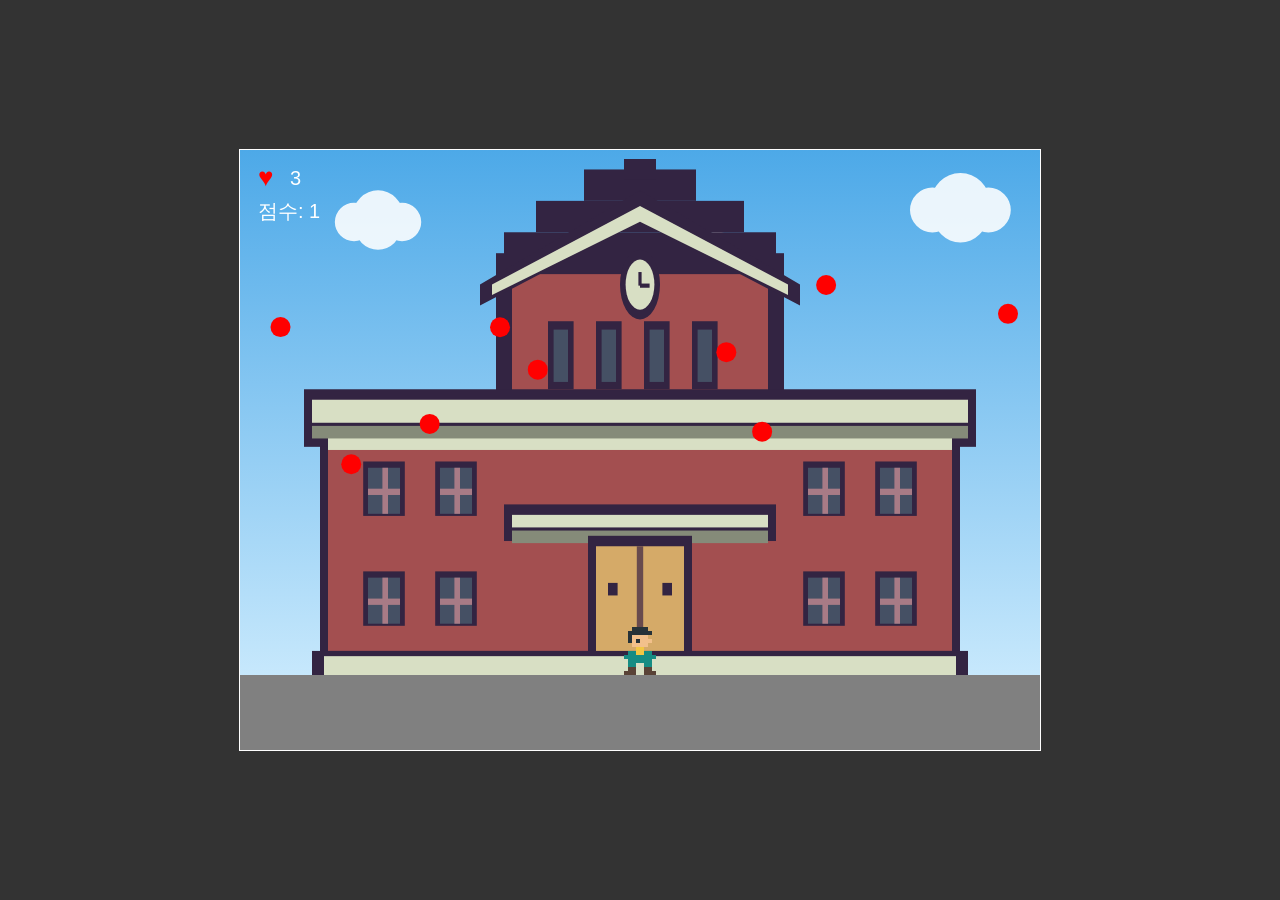
==== index.html @ 56648209 "충돌 확인" ====
<!doctype html>
<html lang="ko">
  <head>
    <meta charset="UTF-8">
    <meta name="viewport" content="width=device-width, initial-scale=1">
    <title>과제 피하기</title>
    <link rel="stylesheet" href="style.css">
    <script src="script.js?v=20261105b" defer></script>
  </head>
  <body>
    <canvas id="game" width="800" height="600"></canvas>
  </body>
</html>
---- style.css ----
body {
  min-height: 100vh;
  margin: 0;
  display: grid;
  place-items: center;
  background: #333;
}

canvas {
  box-sizing: border-box;
  width: min(802px, calc(100vw - 2px), calc((100vh - 2px) * 4 / 3));
  height: auto;
  aspect-ratio: 4 / 3;
  border: 1px solid white;
}
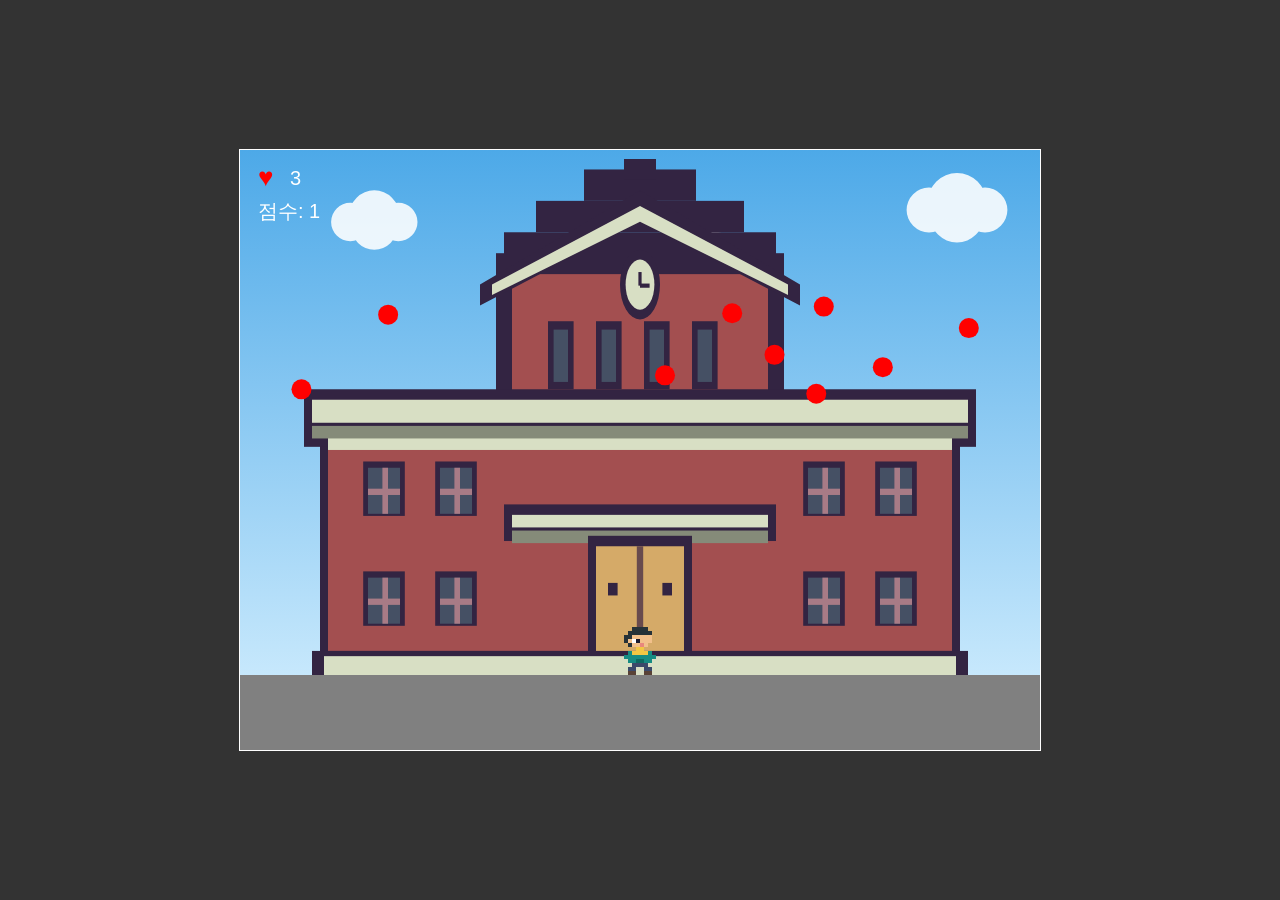
==== commit 7ac6bdb1: "캐릭터 변경" ====
--- a/index.html
+++ b/index.html
@@ -5,7 +5,7 @@
     <meta name="viewport" content="width=device-width, initial-scale=1">
     <title>과제 피하기</title>
     <link rel="stylesheet" href="style.css">
-    <script src="script.js?v=20261105b" defer></script>
+    <script src="script.js?v=20261112b" defer></script>
   </head>
   <body>
     <canvas id="game" width="800" height="600"></canvas>
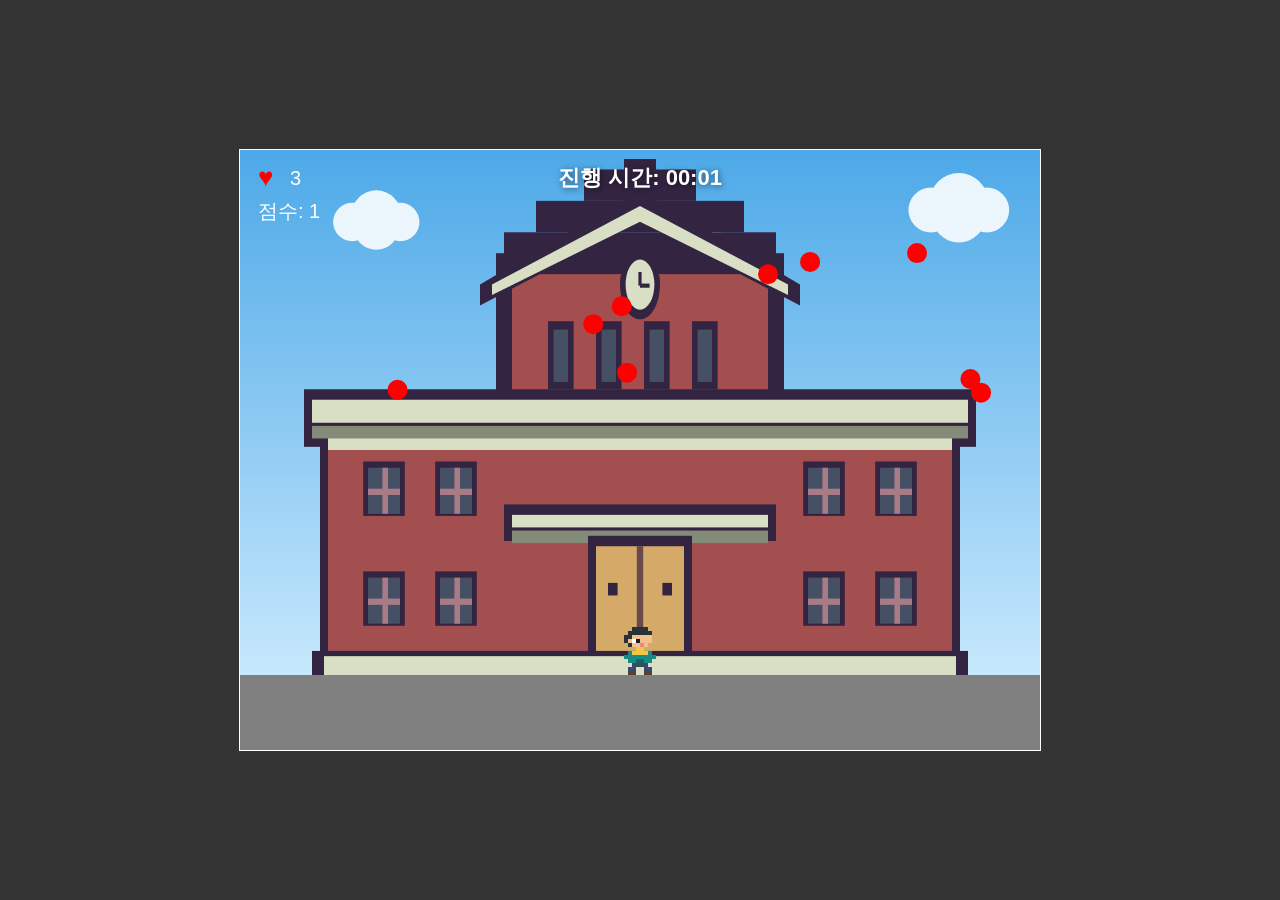
==== commit 6454fb1b: "보호막, 새 장애물 생성, 점수 매커니즘 변경" ====
--- a/index.html
+++ b/index.html
@@ -5,7 +5,7 @@
     <meta name="viewport" content="width=device-width, initial-scale=1">
     <title>과제 피하기</title>
     <link rel="stylesheet" href="style.css">
-    <script src="script.js?v=20261112b" defer></script>
+    <script src="script.js?v=20261112j" defer></script>
   </head>
   <body>
     <canvas id="game" width="800" height="600"></canvas>
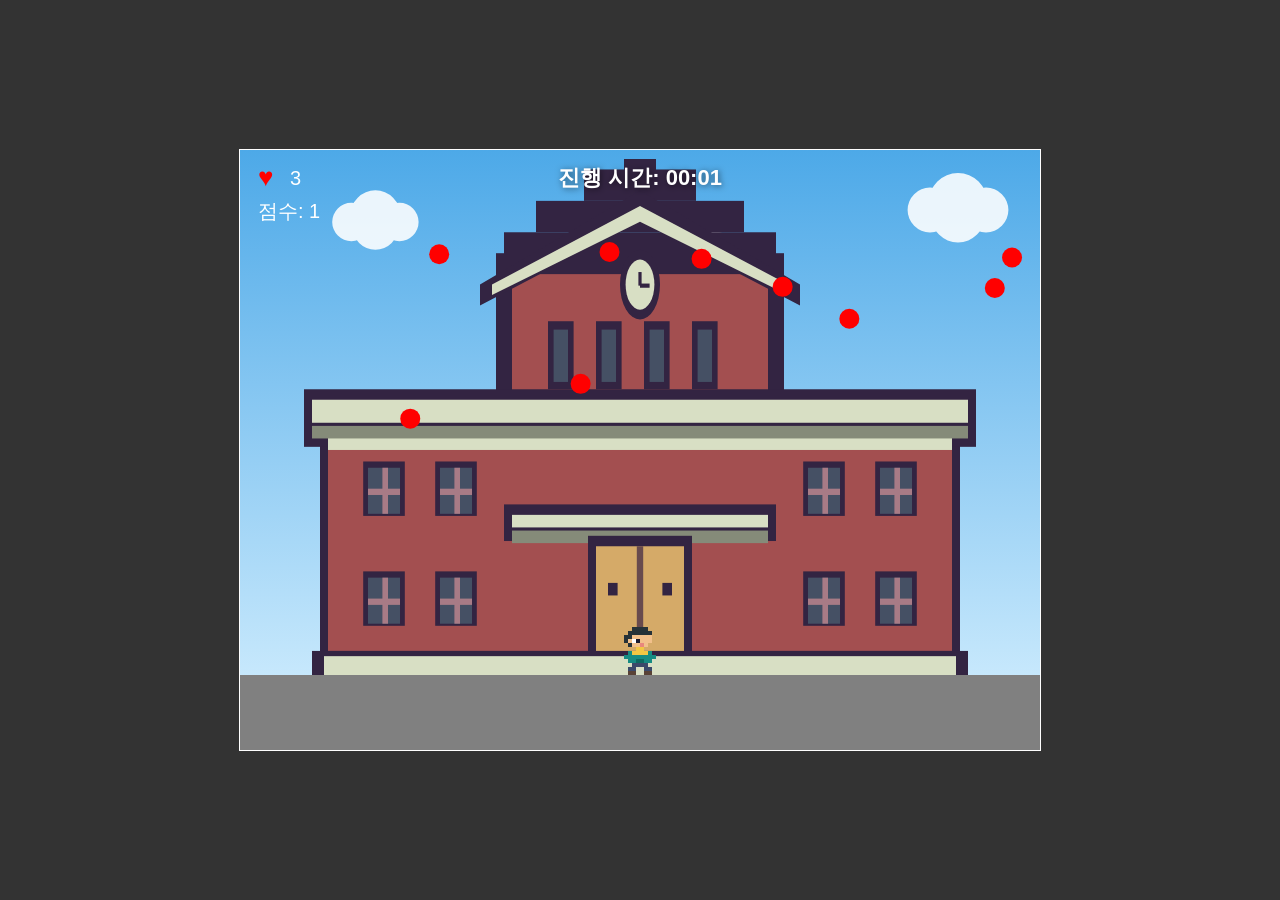
==== commit ceabd884: "디버깅 기록 업뎃" ====
--- a/index.html
+++ b/index.html
@@ -5,7 +5,7 @@
     <meta name="viewport" content="width=device-width, initial-scale=1">
     <title>과제 피하기</title>
     <link rel="stylesheet" href="style.css">
-    <script src="script.js?v=20261112j" defer></script>
+    <script src="script.js?v=20261112l" defer></script>
   </head>
   <body>
     <canvas id="game" width="800" height="600"></canvas>
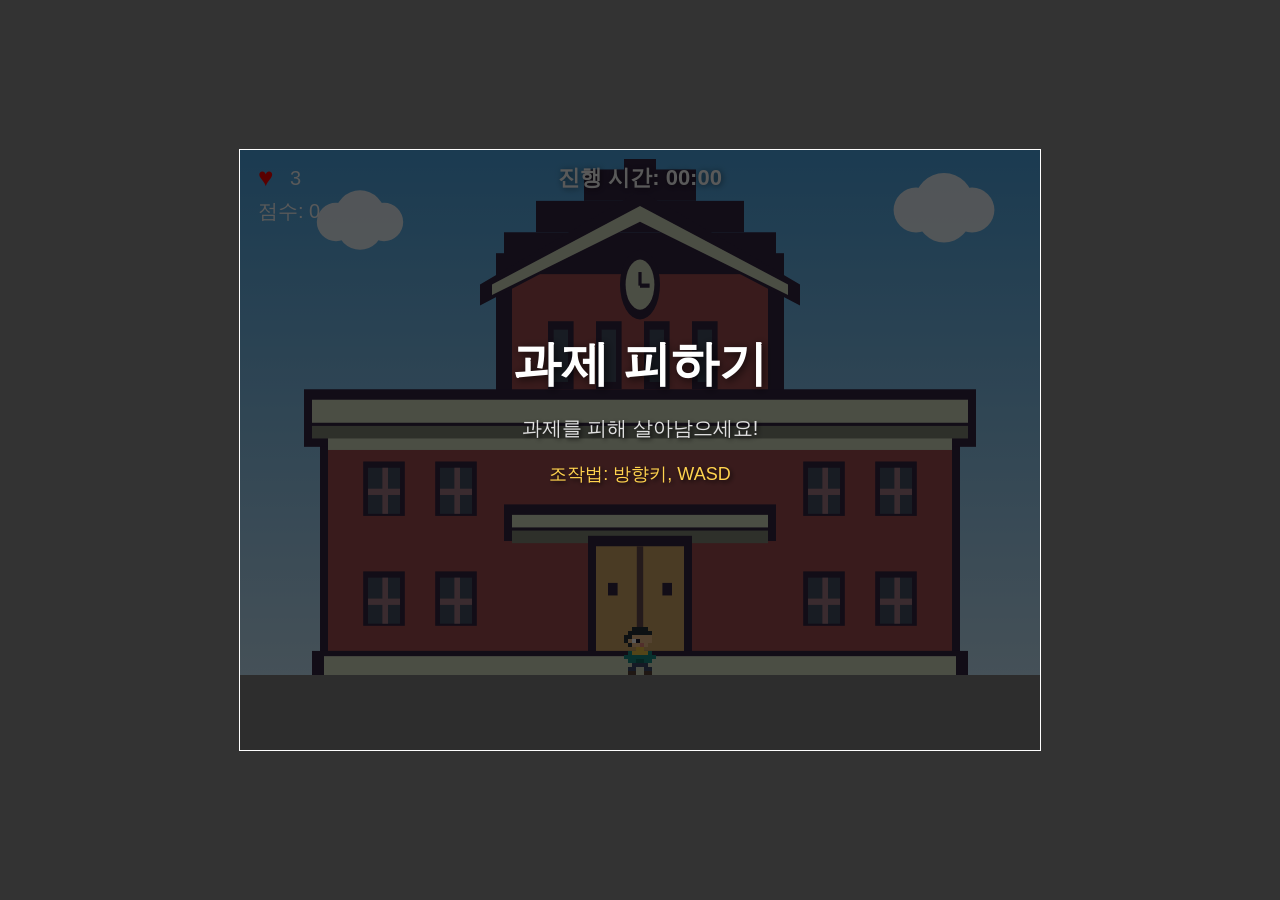
==== commit 54fcba60: "시작화면 생성" ====
--- a/index.html
+++ b/index.html
@@ -5,7 +5,7 @@
     <meta name="viewport" content="width=device-width, initial-scale=1">
     <title>과제 피하기</title>
     <link rel="stylesheet" href="style.css">
-    <script src="script.js?v=20261112l" defer></script>
+    <script src="script.js?v=20261119c" defer></script>
   </head>
   <body>
     <canvas id="game" width="800" height="600"></canvas>
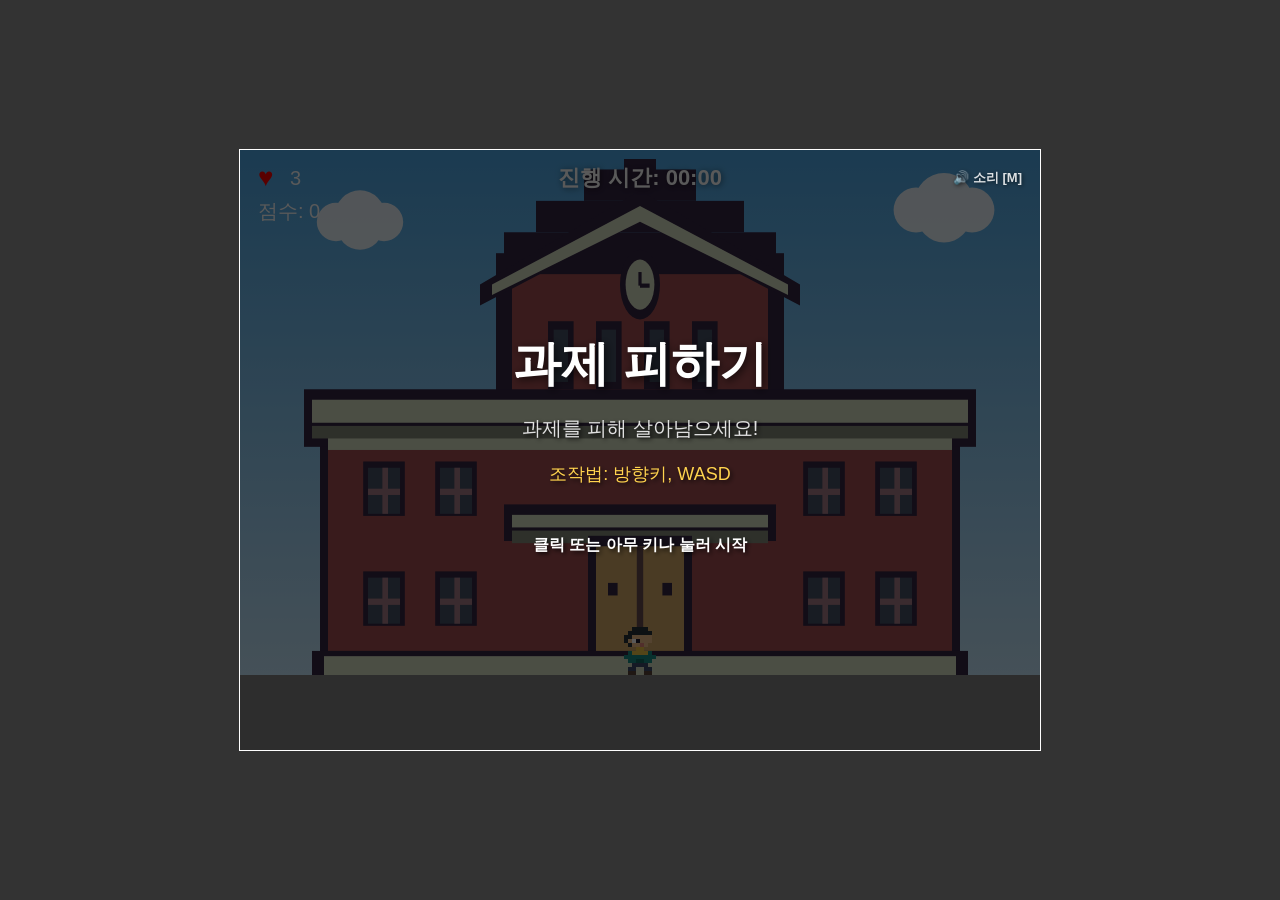
==== commit 20494c9c: "사운드 적용" ====
--- a/index.html
+++ b/index.html
@@ -5,7 +5,7 @@
     <meta name="viewport" content="width=device-width, initial-scale=1">
     <title>과제 피하기</title>
     <link rel="stylesheet" href="style.css">
-    <script src="script.js?v=20261119c" defer></script>
+    <script src="script.js?v=20261119d" defer></script>
   </head>
   <body>
     <canvas id="game" width="800" height="600"></canvas>
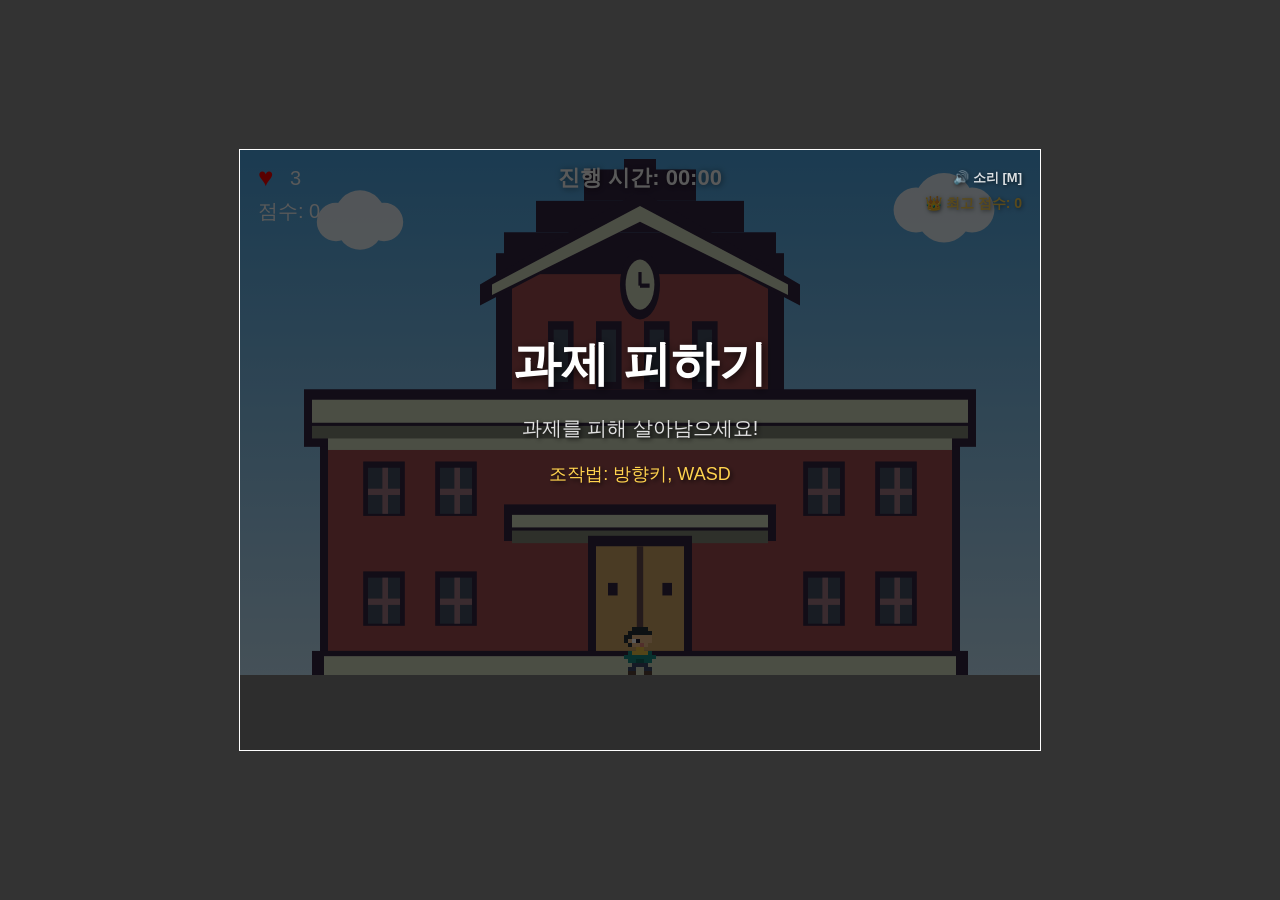
==== commit c41c8281: "최고 점수 저장" ====
--- a/index.html
+++ b/index.html
@@ -5,7 +5,7 @@
     <meta name="viewport" content="width=device-width, initial-scale=1">
     <title>과제 피하기</title>
     <link rel="stylesheet" href="style.css">
-    <script src="script.js?v=20261119d" defer></script>
+    <script src="script.js?v=20261119e" defer></script>
   </head>
   <body>
     <canvas id="game" width="800" height="600"></canvas>
